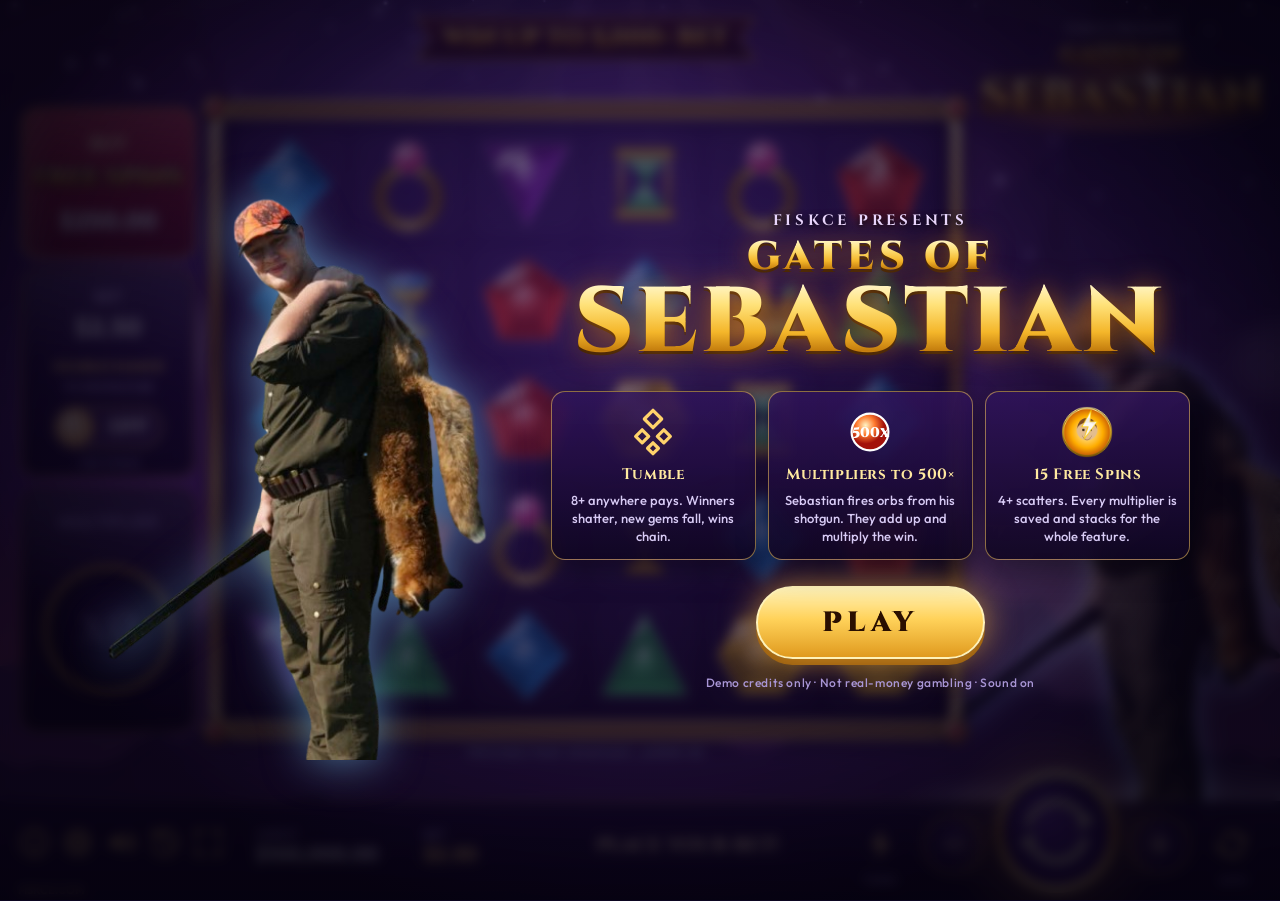
==== index.html @ 4fd3918f "Rebuild Gates of Sebastian (v7) from the v6 game on fiskce.com A ground-up rebuild of the canvas slo" ====
<!DOCTYPE html>
<html lang="en">
<head>
<meta charset="UTF-8" />
<meta name="viewport" content="width=device-width, initial-scale=1, maximum-scale=1, user-scalable=no, viewport-fit=cover" />
<meta name="theme-color" content="#0b0520" />
<meta name="description" content="Gates of Sebastian — a Gates of Olympus–style tumbling slot drawn on one HTML5 canvas, with a simulation-tuned engine and provably fair spins." />
<title>Gates of Sebastian</title>
<link rel="apple-touch-icon" sizes="180x180" href="https://source.bg.or.at/www/branding/beriffagroup/apple-touch-icon.png">
<link rel="icon" type="image/png" sizes="32x32" href="https://source.bg.or.at/www/branding/beriffagroup/favicon-32x32.png">
<link rel="icon" type="image/png" sizes="16x16" href="https://source.bg.or.at/www/branding/beriffagroup/favicon-16x16.png">
<link rel="preload" href="assets/fonts/cinzel-latin-900-normal.woff2" as="font" type="font/woff2" crossorigin>
<link rel="preload" href="assets/fonts/outfit-latin-800-normal.woff2" as="font" type="font/woff2" crossorigin>
<link rel="stylesheet" href="css/style.css" />
</head>
<body>
  <canvas id="game" tabindex="0" aria-label="Gates of Sebastian slot game. Space to spin, arrow keys change the bet, T toggles turbo, I opens the rules."></canvas>
  <div id="live" class="sr-only" aria-live="polite"></div>

  <!-- loading -->
  <div id="loader">
    <div class="brand">
      <span class="presents">Fiskce presents</span>
      <span class="title-sm">GATES OF</span>
      <span class="title">SEBASTIAN</span>
    </div>
    <div class="meter"><span id="loadBar"></span></div>
    <div id="loadPct">0%</div>
  </div>

  <!-- splash -->
  <div id="splash">
    <div class="splash-inner">
      <img class="splash-seb" src="assets/sebastian.png" alt="" />
      <div class="splash-copy">
        <span class="presents">Fiskce presents</span>
        <h1><span class="title-sm">GATES OF</span><span class="title">SEBASTIAN</span></h1>
        <div class="features">
          <div class="feature">
            <svg viewBox="0 0 48 48" aria-hidden="true"><g fill="none" stroke="#ffd36b" stroke-width="3" stroke-linejoin="round"><path d="M24 4l8 8-8 8-8-8z"/><path d="M14 22l6 6-6 6-6-6z"/><path d="M34 22l6 6-6 6-6-6z"/><path d="M24 34l5 5-5 5-5-5z"/></g></svg>
            <b>Tumble</b><span>8+ anywhere pays. Winners shatter, new gems fall, wins chain.</span>
          </div>
          <div class="feature">
            <svg viewBox="0 0 48 48" aria-hidden="true"><defs><radialGradient id="og" cx="38%" cy="32%"><stop offset="0" stop-color="#fff4c4"/><stop offset=".5" stop-color="#ff7a2e"/><stop offset="1" stop-color="#a3110a"/></radialGradient></defs><circle cx="24" cy="24" r="17" fill="url(#og)" stroke="#fff" stroke-width="2"/><text x="24" y="29" text-anchor="middle" font-size="13" font-weight="900" fill="#fff" font-family="Cinzel,serif">500x</text></svg>
            <b>Multipliers to 500×</b><span>Sebastian fires orbs from his shotgun. They add up and multiply the win.</span>
          </div>
          <div class="feature">
            <img src="assets/symbols/scatter.png" alt="" />
            <b>15 Free Spins</b><span>4+ scatters. Every multiplier is saved and stacks for the whole feature.</span>
          </div>
        </div>
        <button id="playBtn" class="play-btn">PLAY</button>
        <p class="fine">Demo credits only · Not real-money gambling · Sound on</p>
      </div>
    </div>
  </div>

  <!-- Info -->
  <div id="m-info" class="modal" hidden role="dialog" aria-modal="true" aria-labelledby="t-info">
    <div class="card" tabindex="-1">
      <h2 id="t-info">How to play</h2>
      <p><b>Pay anywhere.</b> No paylines: land <b>8 or more</b> of the same symbol anywhere on the 6×5 grid to win.</p>
      <p><b>Tumble.</b> Winning symbols shatter, the rest fall and new ones drop in. Tumbling repeats while new wins form, so one spin can chain many wins.</p>
      <p><b>Multiplier orbs.</b> On any winning tumble, Sebastian can fire an orb worth one of these:</p>
      <div id="orbList" class="orb-list"></div>
      <p>Orbs fly into the <b>multiplier</b> collector. When the tumbling stops, its total multiplies the spin's win.</p>
      <p class="with-icon"><canvas id="scatterIcon" width="64" height="64" aria-hidden="true"></canvas>
        <span><b>Free spins.</b> <b>4+ scatters</b> award <b>15 free spins</b>. In the feature, every orb is <b>saved</b> into a total multiplier that applies to every winning spin until the feature ends. <b>3+ scatters</b> in the feature add <b>+5 spins</b>.</span></p>
      <p><b>Double chance (ante).</b> +25% stake for about <b>1.7×</b> the chance to trigger free spins naturally. <b>Buy free spins</b> for <b>100×</b> the bet (ante must be off).</p>
      <p><b>Tips.</b> Tap the board or press Space during a spin to hurry it. Space spins, ↑/↓ change the bet, T toggles turbo, M mutes.</p>

      <h3>Game facts</h3>
      <div class="facts">
        <div><span>Return to player</span><b>≈ 96.5%</b></div>
        <div><span>Volatility</span><b>Very high</b></div>
        <div><span>Max win</span><b>5,000× bet</b></div>
        <div><span>Hit frequency</span><b>≈ 26%</b></div>
        <div><span>Free spins</span><b>≈ 1 in 273</b></div>
        <div><span>With ante</span><b>≈ 1 in 157</b></div>
      </div>
      <p class="note">Measured over 16 million simulated spins of this exact engine (<code>tools/sim.js</code>). Base, ante and bonus-buy all return about 96.5%. Most of the time a spin pays nothing; the value sits in rare, large features.</p>

      <h3>Paytable <span class="faint">(× bet)</span></h3>
      <div id="paytable" class="paytable"></div>
      <button class="primary" data-close>Close</button>
    </div>
  </div>

  <!-- Settings -->
  <div id="m-settings" class="modal" hidden role="dialog" aria-modal="true" aria-labelledby="t-settings">
    <div class="card narrow" tabindex="-1">
      <h2 id="t-settings">Settings</h2>
      <label class="row"><span>Volume</span><input type="range" id="volSlider" min="0" max="100" /></label>
      <label class="row"><span>Music</span><input type="checkbox" id="musicToggle" class="switch" /></label>
      <label class="row"><span>Sound effects</span><input type="checkbox" id="sfxToggle" class="switch" /></label>
      <label class="row"><span>Turbo spin</span><input type="checkbox" id="turboToggle" class="switch" /></label>
      <label class="row"><span>Reduce motion <small>(no shake or zoom)</small></span><input type="checkbox" id="motionToggle" class="switch" /></label>
      <button id="resetCredit" class="ghost">Reset demo balance</button>
      <button class="primary" data-close>Close</button>
    </div>
  </div>

  <!-- Provably fair + history -->
  <div id="m-fair" class="modal" hidden role="dialog" aria-modal="true" aria-labelledby="t-fair">
    <div class="card" tabindex="-1">
      <h2 id="t-fair">Provably fair</h2>
      <p>Every spin is drawn from <b>HMAC-SHA256(server seed, "client seed:nonce:cursor")</b>. The SHA-256 hash of the server seed is shown <b>before</b> you play, so outcomes can't be changed afterwards. Rotate the seed to reveal it; every spin played on it can then be re-derived right here.</p>
      <div class="fair-box" id="fairBox"></div>
      <div class="row inline">
        <input type="text" id="clientSeedInput" placeholder="your own client seed (optional)" maxlength="64" aria-label="Client seed" />
        <button id="setClientSeed" class="small">Set</button>
      </div>
      <button id="rotateSeed" class="ghost">Rotate seed (reveal current)</button>
      <div id="revealedSeed" class="note"></div>
      <h3>Recent spins</h3>
      <div class="table-wrap">
        <table class="history">
          <thead><tr><th>Nonce</th><th>Type</th><th>Bet</th><th>Win</th><th>Check</th></tr></thead>
          <tbody id="historyList"></tbody>
        </table>
      </div>
      <button class="primary" data-close>Close</button>
    </div>
  </div>

  <!-- Buy confirmation -->
  <div id="m-buy" class="modal" hidden role="dialog" aria-modal="true" aria-labelledby="t-buy">
    <div class="card narrow center" tabindex="-1">
      <h2 id="t-buy">Buy free spins</h2>
      <p>Buy <b>15 free spins</b> for</p>
      <div class="big-price" id="buyPrice"></div>
      <div class="btn-row">
        <button class="ghost" data-close>Cancel</button>
        <button id="buyConfirm" class="primary">Buy</button>
      </div>
    </div>
  </div>

  <!-- Out of credit -->
  <div id="m-credit" class="modal" hidden role="dialog" aria-modal="true" aria-labelledby="t-credit">
    <div class="card narrow center" tabindex="-1">
      <h2 id="t-credit">Not enough credit</h2>
      <p>Balance: <b id="creditNow"></b>. Lower the bet, or top up the demo balance.</p>
      <div class="btn-row">
        <button class="ghost" data-close>Close</button>
        <button id="creditReset" class="primary">Reset balance</button>
      </div>
    </div>
  </div>

  <!-- Mobile menu -->
  <div id="m-menu" class="modal" hidden role="dialog" aria-modal="true" aria-labelledby="t-menu">
    <div class="card narrow" tabindex="-1">
      <h2 id="t-menu">Menu</h2>
      <button class="menu-item" data-open="info">How to play &amp; paytable</button>
      <button class="menu-item" data-open="settings">Settings</button>
      <button class="menu-item" data-open="fair">Provably fair &amp; history</button>
      <button class="menu-item" id="menuFull">Fullscreen</button>
      <button class="primary" data-close>Close</button>
    </div>
  </div>

  <script src="js/engine.js"></script>
  <script src="js/fair.js"></script>
  <script src="js/symbols.js"></script>
  <script src="js/audio.js"></script>
  <script src="js/core.js"></script>
  <script src="js/fx.js"></script>
  <script src="js/scene.js"></script>
  <script src="js/board.js"></script>
  <script src="js/hud.js"></script>
  <script src="js/overlays.js"></script>
  <script src="js/ui.js"></script>
  <script src="js/game.js"></script>
</body>
</html>
---- css/style.css ----
/* Gates of Sebastian — page chrome: fonts, loader, splash and DOM panels.
 * The game itself is drawn on the canvas (js/). */

@font-face { font-family: "Cinzel"; font-weight: 700; font-display: swap; src: url(../assets/fonts/cinzel-latin-700-normal.woff2) format("woff2"); }
@font-face { font-family: "Cinzel"; font-weight: 900; font-display: swap; src: url(../assets/fonts/cinzel-latin-900-normal.woff2) format("woff2"); }
@font-face { font-family: "Outfit"; font-weight: 500; font-display: swap; src: url(../assets/fonts/outfit-latin-500-normal.woff2) format("woff2"); }
@font-face { font-family: "Outfit"; font-weight: 700; font-display: swap; src: url(../assets/fonts/outfit-latin-700-normal.woff2) format("woff2"); }
@font-face { font-family: "Outfit"; font-weight: 800; font-display: swap; src: url(../assets/fonts/outfit-latin-800-normal.woff2) format("woff2"); }

:root {
  --ink: #0b0520;
  --panel: #1a0b36;
  --panel-2: #0f0622;
  --gold: #f2c45a;
  --gold-hi: #ffe9a0;
  --gold-lo: #9a6614;
  --text: #efe6ff;
  --muted: #a996d6;
  --good: #3ddc84;
  --bad: #ff5a6a;
  --display: "Cinzel", Georgia, "Times New Roman", serif;
  --ui: "Outfit", "Segoe UI", Roboto, Arial, sans-serif;
}

* { margin: 0; padding: 0; box-sizing: border-box; }
html, body { height: 100%; background: var(--ink); overflow: hidden; }
body { font-family: var(--ui); color: var(--text); -webkit-tap-highlight-color: transparent; }
#game { display: block; width: 100vw; height: 100vh; height: 100dvh; touch-action: manipulation; outline: none; }
.sr-only { position: absolute; width: 1px; height: 1px; overflow: hidden; clip: rect(0 0 0 0); white-space: nowrap; }

/* ---------- brand lockup ---------- */
.presents { display: block; font-family: var(--display); font-weight: 700; letter-spacing: .25em; text-transform: uppercase;
  color: #e9d7ff; font-size: clamp(11px, 1.6vw, 15px); text-shadow: 0 2px 6px #000; }
.title-sm, .title { display: block; font-family: var(--display); font-weight: 900; line-height: 1;
  background: linear-gradient(#fffbe0, #ffe27a 30%, #f4b62a 60%, #c47d0e 80%, #ffd75e);
  -webkit-background-clip: text; background-clip: text; color: transparent;
  filter: drop-shadow(0 0 14px rgba(255, 150, 40, .55)) drop-shadow(0 3px 0 #3a1d03); }
.title-sm { font-size: clamp(20px, 4vw, 40px); letter-spacing: .12em; }
.title { font-size: clamp(36px, 8.5vw, 92px); letter-spacing: .04em; }

/* ---------- loader ---------- */
#loader { position: fixed; inset: 0; z-index: 30; display: flex; flex-direction: column; align-items: center; justify-content: center; gap: 26px;
  background: radial-gradient(ellipse at 50% 38%, #3a1a6e, var(--ink) 72%); transition: opacity .6s ease; text-align: center; }
#loader.gone { opacity: 0; pointer-events: none; }
.meter { width: min(72vw, 360px); height: 8px; border-radius: 8px; background: #1b0f33; overflow: hidden; box-shadow: inset 0 0 0 1px rgba(242, 196, 90, .35); }
#loadBar { display: block; height: 100%; width: 3%; border-radius: 8px; transition: width .25s ease;
  background: linear-gradient(90deg, #c47d0e, #ffd75e, #fff2b8); box-shadow: 0 0 14px rgba(255, 190, 80, .7); }
#loadPct { color: var(--muted); font-size: 13px; letter-spacing: .2em; }

/* ---------- splash (the live game animates behind it) ---------- */
#splash { position: fixed; inset: 0; z-index: 20; display: flex; align-items: center; justify-content: center; padding: 16px;
  background: radial-gradient(ellipse at 50% 40%, rgba(40, 14, 84, .55), rgba(6, 2, 16, .88) 75%);
  -webkit-backdrop-filter: blur(6px); backdrop-filter: blur(6px);
  opacity: 0; pointer-events: none; transition: opacity .6s ease; }
#splash.show { opacity: 1; pointer-events: auto; }
#splash.leaving { opacity: 0; pointer-events: none; transform: scale(1.04); transition: opacity .6s ease, transform .6s ease; }
.splash-inner { display: flex; align-items: center; gap: clamp(8px, 3vw, 40px); max-width: 1100px; width: 100%; }
.splash-seb { height: min(72vh, 620px); width: auto; flex: none; filter: drop-shadow(0 0 22px rgba(127, 212, 255, .55)); animation: float 4s ease-in-out infinite; }
.splash-copy { flex: 1; text-align: center; }
.splash-copy h1 { margin: 6px 0 22px; }
.features { display: grid; grid-template-columns: repeat(3, 1fr); gap: 12px; margin-bottom: 26px; }
.feature { background: linear-gradient(180deg, rgba(48, 20, 90, .85), rgba(16, 6, 34, .9)); border: 1px solid rgba(242, 196, 90, .55);
  border-radius: 14px; padding: 14px 12px; display: flex; flex-direction: column; align-items: center; gap: 6px;
  box-shadow: 0 10px 30px rgba(0, 0, 0, .35); animation: rise .7s both; }
.feature:nth-child(2) { animation-delay: .1s; } .feature:nth-child(3) { animation-delay: .2s; }
.feature svg, .feature img { width: 52px; height: 52px; }
.feature b { font-family: var(--display); color: var(--gold-hi); font-size: 15px; letter-spacing: .04em; }
.feature span { font-size: 13px; line-height: 1.4; color: #d8cbf5; }
.play-btn { cursor: pointer; font-family: var(--display); font-weight: 900; font-size: clamp(20px, 2.6vw, 28px); letter-spacing: .2em;
  color: #2a0f00; padding: 16px 64px; border-radius: 999px; border: 2px solid #fff2b8;
  background: linear-gradient(#fff2b8, #ffd25a 45%, #e09a1e); box-shadow: 0 0 34px rgba(255, 180, 60, .65), 0 6px 0 #8a5208;
  animation: breathe 1.6s ease-in-out infinite; transition: transform .12s, filter .2s; }
.play-btn:hover { filter: brightness(1.08); }
.play-btn:active { transform: translateY(4px); box-shadow: 0 0 24px rgba(255, 180, 60, .5), 0 2px 0 #8a5208; }
.play-btn:focus-visible { outline: 3px solid #fff; outline-offset: 4px; }
.fine { margin-top: 16px; font-size: 12px; color: var(--muted); letter-spacing: .05em; }
@keyframes float { 0%, 100% { transform: translateY(0); } 50% { transform: translateY(-10px); } }
@keyframes breathe { 0%, 100% { transform: scale(1); } 50% { transform: scale(1.05); } }
@keyframes rise { from { opacity: 0; transform: translateY(14px); } to { opacity: 1; transform: none; } }

@media (max-aspect-ratio: 1/1), (max-width: 760px) {
  .splash-inner { flex-direction: column; gap: 0; }
  .splash-seb { height: min(26vh, 220px); }
  .features { grid-template-columns: 1fr; gap: 8px; margin-bottom: 18px; }
  .feature { flex-direction: row; text-align: left; padding: 10px 12px; }
  .feature svg, .feature img { width: 40px; height: 40px; flex: none; }
  .feature b { min-width: 7.5em; font-size: 13px; }
  .feature span { font-size: 12px; }
  .splash-copy h1 { margin: 4px 0 14px; }
}

/* ---------- panels ---------- */
.modal { position: fixed; inset: 0; z-index: 40; display: flex; align-items: center; justify-content: center; padding: 12px;
  background: rgba(4, 1, 12, .7); -webkit-backdrop-filter: blur(4px); backdrop-filter: blur(4px); animation: fade .2s ease; }
.modal[hidden] { display: none; }
.card { width: min(680px, 100%); max-height: min(88vh, 900px); overflow: auto; padding: 22px 22px 18px; border-radius: 18px;
  background: linear-gradient(180deg, var(--panel), var(--panel-2)); border: 1px solid rgba(242, 196, 90, .7);
  box-shadow: 0 0 0 1px rgba(0, 0, 0, .5), 0 0 50px rgba(160, 90, 255, .25), 0 30px 60px rgba(0, 0, 0, .5); animation: pop .25s cubic-bezier(.2, .9, .3, 1.2); }
.card.narrow { width: min(440px, 100%); }
.card:focus { outline: none; }
.card.center { text-align: center; }
.card h2 { font-family: var(--display); font-weight: 900; color: var(--gold); text-align: center; font-size: 24px; letter-spacing: .06em; margin-bottom: 14px; }
.card h3 { font-family: var(--display); color: var(--gold-hi); font-size: 15px; letter-spacing: .06em; margin: 18px 0 8px; }
.card p { font-size: 14px; line-height: 1.55; color: #ddd2f7; margin: 8px 0; }
.card b { color: #fff; }
.card code { font-family: ui-monospace, Menlo, Consolas, monospace; font-size: 12px; background: #0b0418; border: 1px solid #3c2a68; border-radius: 4px; padding: 1px 5px; color: var(--gold-hi); }
.card code.seed { display: inline-block; margin-top: 4px; word-break: break-all; }
.faint { color: var(--muted); font-size: 12px; font-weight: 500; }
.note { font-size: 12.5px !important; color: var(--muted) !important; }
.with-icon { display: flex; gap: 12px; align-items: flex-start; }
.with-icon canvas { width: 46px; height: 46px; flex: none; }
.facts { display: grid; grid-template-columns: repeat(auto-fill, minmax(180px, 1fr)); gap: 6px 18px; font-size: 13.5px; }
.facts div { display: flex; justify-content: space-between; border-bottom: 1px dashed rgba(169, 150, 214, .25); padding: 4px 0; }
.facts span { color: var(--muted); } .facts b { color: var(--gold-hi); }
.orb-list { display: flex; flex-wrap: wrap; gap: 6px; margin: 6px 0 4px; }
.orb { font-family: var(--display); font-weight: 900; font-size: 12px; color: #fff; min-width: 40px; text-align: center; padding: 6px 6px; border-radius: 999px;
  border: 1px solid rgba(255, 255, 255, .7); text-shadow: 0 1px 2px #000; }
.orb.t0 { background: radial-gradient(circle at 35% 30%, #eaffd0, #5ee36a 45%, #178a2c); }
.orb.t1 { background: radial-gradient(circle at 35% 30%, #dff4ff, #4fb6ff 45%, #1046b8); }
.orb.t2 { background: radial-gradient(circle at 35% 30%, #f6e2ff, #c46bff 45%, #5a14a8); }
.orb.t3 { background: radial-gradient(circle at 35% 30%, #fff4c4, #ff7a2e 45%, #a3110a); }
.paytable { display: grid; grid-template-columns: repeat(3, 1fr); gap: 10px; }
.pt-cell { display: flex; align-items: center; gap: 8px; background: rgba(255, 255, 255, .04); border: 1px solid #3c2a68; border-radius: 12px; padding: 8px; }
.pt-cell canvas { width: 52px; height: 52px; flex: none; }
.pays { display: grid; grid-template-columns: auto auto; gap: 1px 8px; font-size: 12px; }
.pays span { color: var(--muted); } .pays b { color: var(--gold-hi); text-align: right; }
@media (max-width: 560px) { .paytable { grid-template-columns: repeat(2, 1fr); } .card { padding: 18px 14px 14px; } }

.row { display: flex; align-items: center; justify-content: space-between; gap: 14px; margin: 12px 0; font-size: 15px; }
.row small { color: var(--muted); font-size: 12px; }
.row.inline { justify-content: stretch; }
.row.inline input[type=text] { flex: 1; }
input[type=range] { accent-color: var(--gold); width: 55%; }
input[type=text] { font: inherit; font-size: 14px; color: #fff; background: #0b0418; border: 1px solid #4a3a78; border-radius: 8px; padding: 8px 10px; min-width: 0; }
input[type=text]:focus { outline: 2px solid var(--gold); outline-offset: 1px; }
.switch { appearance: none; -webkit-appearance: none; width: 46px; height: 26px; border-radius: 26px; background: #2e1d50; border: 1px solid var(--gold-lo);
  position: relative; cursor: pointer; transition: background .2s; flex: none; }
.switch::after { content: ""; position: absolute; top: 2px; left: 2px; width: 20px; height: 20px; border-radius: 50%;
  background: linear-gradient(#fff7d6, #d19a2a); transition: transform .2s; }
.switch:checked { background: #1f8a4c; }
.switch:checked::after { transform: translateX(20px); }
.switch:focus-visible { outline: 2px solid #fff; outline-offset: 2px; }

button { font: inherit; cursor: pointer; }
button.primary, button.ghost, button.small, .menu-item { border-radius: 10px; padding: 11px 16px; font-weight: 800; letter-spacing: .04em; transition: filter .15s, transform .1s; }
button.primary { display: block; width: 100%; margin-top: 16px; color: #2a0f00; border: 1px solid #fff2b8; background: linear-gradient(#fff2b8, #ffd25a 45%, #e09a1e); }
button.ghost { display: block; width: 100%; margin-top: 10px; color: var(--gold-hi); background: transparent; border: 1px solid var(--gold-lo); }
button.small { color: #2a0f00; border: none; background: var(--gold); padding: 8px 14px; }
button:hover { filter: brightness(1.1); } button:active { transform: translateY(1px); }
button:focus-visible { outline: 2px solid #fff; outline-offset: 2px; }
.btn-row { display: flex; gap: 10px; margin-top: 8px; } .btn-row > * { flex: 1; margin-top: 8px !important; }
.big-price { font-family: var(--display); font-weight: 900; font-size: 40px; color: var(--gold-hi); margin: 6px 0 4px; text-shadow: 0 0 18px rgba(255, 170, 60, .6); }
.menu-item { display: block; width: 100%; margin: 8px 0; text-align: left; color: var(--text); background: rgba(255, 255, 255, .05); border: 1px solid #4a3a78; }

.fair-box { font-family: ui-monospace, Menlo, Consolas, monospace; font-size: 12px; line-height: 1.7; color: #bfe6ff; word-break: break-all;
  background: #0b0418; border: 1px solid #3c2a68; border-radius: 10px; padding: 10px 12px; margin: 10px 0; }
.fair-box b { color: var(--gold-hi); font-family: var(--ui); }
.table-wrap { max-height: 260px; overflow: auto; border: 1px solid #3c2a68; border-radius: 10px; }
table.history { width: 100%; border-collapse: collapse; font-size: 13px; }
.history th { position: sticky; top: 0; background: #1d0e3c; color: var(--muted); font-weight: 700; text-align: left; padding: 7px 10px; }
.history td { padding: 6px 10px; border-top: 1px solid rgba(60, 42, 104, .6); }
.history td.win { color: var(--gold-hi); font-weight: 700; }
.verify { font-size: 12px; padding: 4px 10px; border-radius: 6px; border: 1px solid var(--gold-lo); background: transparent; color: var(--gold-hi); }
.verify.ok { border-color: var(--good); color: var(--good); } .verify.bad { border-color: var(--bad); color: var(--bad); }

/* short landscape screens (phones on their side) */
@media (max-height: 560px) and (min-aspect-ratio: 1/1) {
  #splash { align-items: flex-start; overflow: auto; padding: 10px 16px; }
  .splash-inner { margin: auto; }
  .splash-seb { height: 82vh; }
  .title-sm { font-size: clamp(16px, 5.5vh, 26px); }
  .title { font-size: clamp(28px, 12vh, 56px); }
  .splash-copy h1 { margin: 2px 0 10px; }
  .features { gap: 8px; margin-bottom: 12px; }
  .feature { padding: 8px; gap: 3px; }
  .feature svg, .feature img { width: 30px; height: 30px; }
  .feature b { font-size: 12px; }
  .feature span { display: none; }
  .play-btn { padding: 10px 44px; font-size: 18px; }
  .fine { margin-top: 8px; }
}

@keyframes fade { from { opacity: 0; } to { opacity: 1; } }
@keyframes pop { from { opacity: 0; transform: scale(.94); } to { opacity: 1; transform: none; } }
@media (prefers-reduced-motion: reduce) {
  .splash-seb, .play-btn, .feature { animation: none; }
  .card, .modal { animation: none; }
}
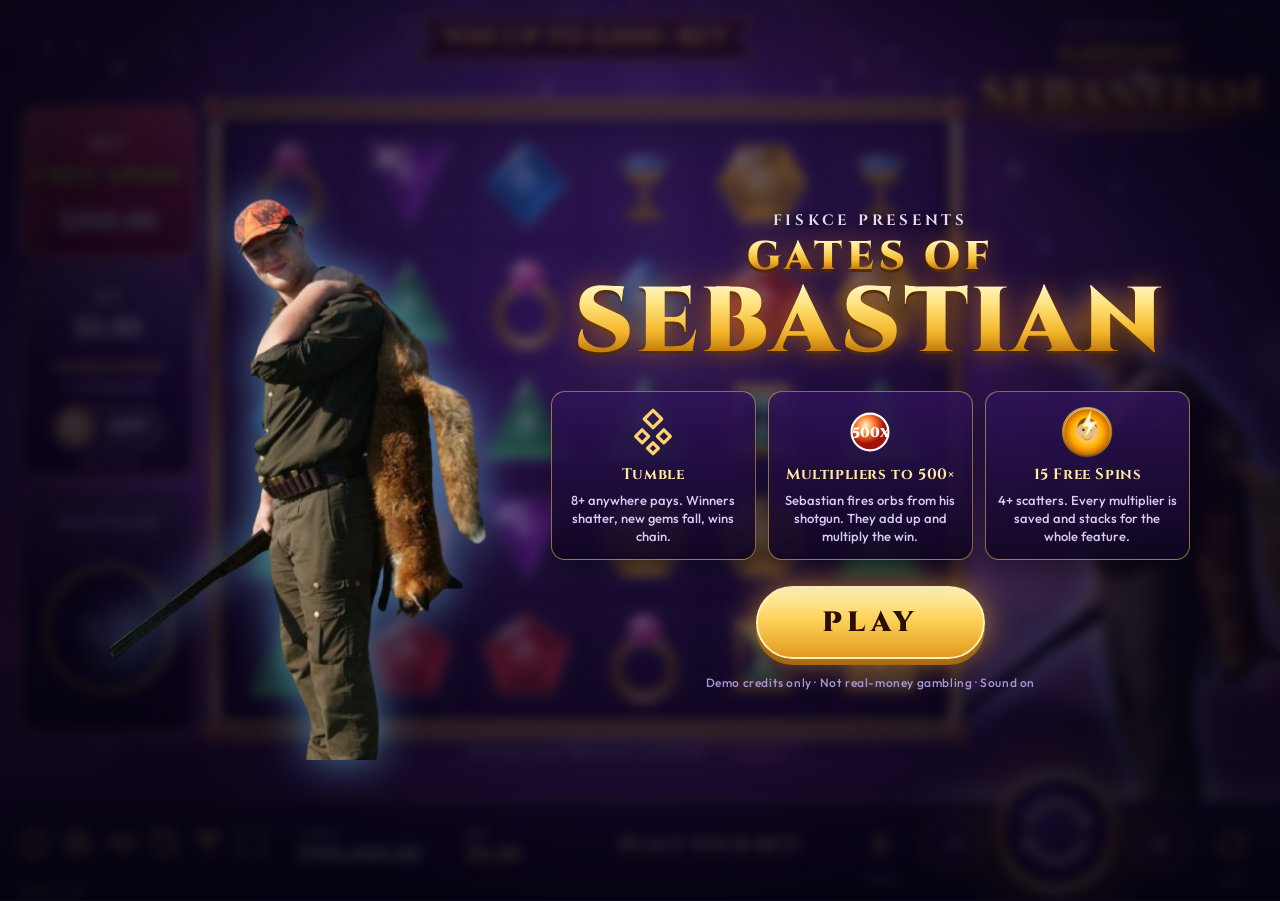
==== commit d14a0420: "Gates of Sebastian v8: a living board, an animated Sebastian, bigger free spins Presentation-only up" ====
--- a/index.html
+++ b/index.html
@@ -6,7 +6,9 @@
 <meta name="theme-color" content="#0b0520" />
 <meta name="description" content="Gates of Sebastian — a Gates of Olympus–style tumbling slot drawn on one HTML5 canvas, with a simulation-tuned engine and provably fair spins." />
 <title>Gates of Sebastian</title>
-<link rel="apple-touch-icon" sizes="180x180" href="https://source.bg.or.at/www/branding/beriffagroup/apple-touch-icon.png">
+<link rel="apple-touch-icon" sizes="180x180" href="assets/icons/apple-touch-180.png">
+<meta name="apple-mobile-web-app-capable" content="yes">
+<meta name="apple-mobile-web-app-status-bar-style" content="black-translucent">
 <link rel="icon" type="image/png" sizes="32x32" href="https://source.bg.or.at/www/branding/beriffagroup/favicon-32x32.png">
 <link rel="icon" type="image/png" sizes="16x16" href="https://source.bg.or.at/www/branding/beriffagroup/favicon-16x16.png">
 <link rel="preload" href="assets/fonts/cinzel-latin-900-normal.woff2" as="font" type="font/woff2" crossorigin>
@@ -94,7 +96,14 @@
       <label class="row"><span>Music</span><input type="checkbox" id="musicToggle" class="switch" /></label>
       <label class="row"><span>Sound effects</span><input type="checkbox" id="sfxToggle" class="switch" /></label>
       <label class="row"><span>Turbo spin</span><input type="checkbox" id="turboToggle" class="switch" /></label>
-      <label class="row"><span>Reduce motion <small>(no shake or zoom)</small></span><input type="checkbox" id="motionToggle" class="switch" /></label>
+      <label class="row"><span>Dynamic music <small>(drums that follow the action)</small></span><input type="checkbox" id="dynMusicToggle" class="switch" /></label>
+      <label class="row"><span>Graphics quality</span>
+        <select id="qualitySelect">
+          <option value="auto">Auto</option><option value="high">High</option><option value="medium">Medium</option><option value="low">Low</option>
+        </select></label>
+      <label class="row"><span>Motion tilt <small>(mouse / phone tilt parallax)</small></span><input type="checkbox" id="tiltToggle" class="switch" /></label>
+      <label class="row" id="hapticsRow"><span>Vibration</span><input type="checkbox" id="hapticsToggle" class="switch" /></label>
+      <label class="row"><span>Reduce motion <small>(no shake, zoom or tilt)</small></span><input type="checkbox" id="motionToggle" class="switch" /></label>
       <button id="resetCredit" class="ghost">Reset demo balance</button>
       <button class="primary" data-close>Close</button>
     </div>
@@ -148,6 +157,18 @@
     </div>
   </div>
 
+  <!-- Stats & achievements -->
+  <div id="m-stats" class="modal" hidden role="dialog" aria-modal="true" aria-labelledby="t-stats">
+    <div class="card" tabindex="-1">
+      <h2 id="t-stats">Stats &amp; achievements</h2>
+      <div class="table-wrap stats-wrap"><table class="history stats" id="statsTable"></table></div>
+      <h3>Achievements <span class="faint" id="achCount"></span></h3>
+      <div id="achList" class="ach-list"></div>
+      <button id="resetStats" class="ghost">Reset stats &amp; achievements</button>
+      <button class="primary" data-close>Close</button>
+    </div>
+  </div>
+
   <!-- Mobile menu -->
   <div id="m-menu" class="modal" hidden role="dialog" aria-modal="true" aria-labelledby="t-menu">
     <div class="card narrow" tabindex="-1">
@@ -155,6 +176,7 @@
       <button class="menu-item" data-open="info">How to play &amp; paytable</button>
       <button class="menu-item" data-open="settings">Settings</button>
       <button class="menu-item" data-open="fair">Provably fair &amp; history</button>
+      <button class="menu-item" data-open="stats">Stats &amp; achievements</button>
       <button class="menu-item" id="menuFull">Fullscreen</button>
       <button class="primary" data-close>Close</button>
     </div>
@@ -164,12 +186,15 @@
   <script src="js/fair.js"></script>
   <script src="js/symbols.js"></script>
   <script src="js/audio.js"></script>
+  <script src="js/music.js"></script>
   <script src="js/core.js"></script>
   <script src="js/fx.js"></script>
   <script src="js/scene.js"></script>
   <script src="js/board.js"></script>
+  <script src="js/sebastian.js"></script>
   <script src="js/hud.js"></script>
   <script src="js/overlays.js"></script>
+  <script src="js/stats.js"></script>
   <script src="js/ui.js"></script>
   <script src="js/game.js"></script>
 </body>
--- a/css/style.css
+++ b/css/style.css
@@ -180,6 +180,20 @@
   .fine { margin-top: 8px; }
 }
 
+select { font: inherit; font-size: 14px; color: #fff; background: #0b0418; border: 1px solid #4a3a78; border-radius: 8px; padding: 6px 8px; }
+select:focus { outline: 2px solid var(--gold); outline-offset: 1px; }
+.stats-wrap { max-height: none; }
+table.stats td:not(:first-child), table.stats th:not(:first-child) { text-align: right; font-variant-numeric: tabular-nums; }
+table.stats td:first-child { color: var(--muted); }
+.ach-list { display: grid; grid-template-columns: repeat(auto-fill, minmax(190px, 1fr)); gap: 8px; }
+.ach { display: flex; gap: 10px; align-items: flex-start; padding: 8px 10px; border-radius: 10px; border: 1px solid #3c2a68; background: rgba(255, 255, 255, .03); opacity: .55; }
+.ach.on { opacity: 1; border-color: var(--gold-lo); background: linear-gradient(180deg, rgba(242, 196, 90, .12), rgba(242, 196, 90, .03)); }
+.ach .medal { font-size: 20px; line-height: 1; color: var(--gold); }
+.ach b { display: block; font-size: 13.5px; } .ach small { display: block; font-size: 12px; color: var(--muted); line-height: 1.35; margin-top: 2px; }
+
+/* lowest quality level: no backdrop blur (it is expensive without a GPU) */
+.lite #splash, .lite .modal { -webkit-backdrop-filter: none; backdrop-filter: none; }
+
 @keyframes fade { from { opacity: 0; } to { opacity: 1; } }
 @keyframes pop { from { opacity: 0; transform: scale(.94); } to { opacity: 1; transform: none; } }
 @media (prefers-reduced-motion: reduce) {
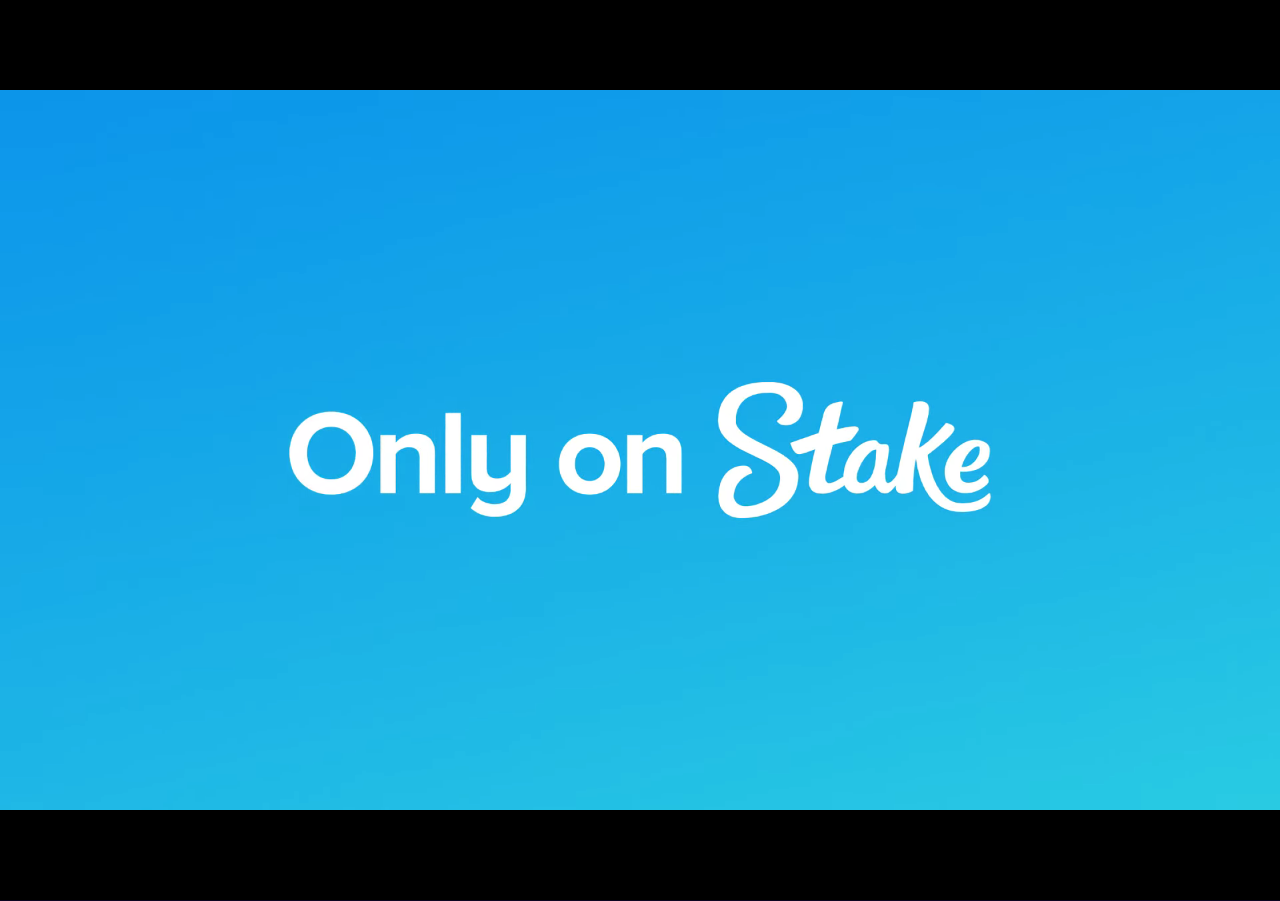
==== commit ec57cdab: "Add "Only on Stake" preroll; centre the board; stop mouse parallax Preroll - assets/video/only-on-st" ====
--- a/index.html
+++ b/index.html
@@ -16,6 +16,15 @@
 <link rel="stylesheet" href="css/style.css" />
 </head>
 <body>
+  <!-- "Only on Stake" preroll: the first thing on screen; the game loads behind it -->
+  <div id="preroll" aria-hidden="true">
+    <video id="prerollVideo" playsinline preload="auto" disablepictureinpicture disableremoteplayback>
+      <source src="assets/video/only-on-stake.webm" type="video/webm; codecs=vp9,opus">
+      <source src="assets/video/only-on-stake.mp4" type="video/mp4">
+    </video>
+  </div>
+  <script src="js/preroll.js"></script>
+
   <canvas id="game" tabindex="0" aria-label="Gates of Sebastian slot game. Space to spin, arrow keys change the bet, T toggles turbo, I opens the rules."></canvas>
   <div id="live" class="sr-only" aria-live="polite"></div>
 
@@ -101,7 +110,7 @@
         <select id="qualitySelect">
           <option value="auto">Auto</option><option value="high">High</option><option value="medium">Medium</option><option value="low">Low</option>
         </select></label>
-      <label class="row"><span>Motion tilt <small>(mouse / phone tilt parallax)</small></span><input type="checkbox" id="tiltToggle" class="switch" /></label>
+      <label class="row"><span>Phone tilt effect <small>(the board shifts as you tilt your phone)</small></span><input type="checkbox" id="tiltToggle" class="switch" /></label>
       <label class="row" id="hapticsRow"><span>Vibration</span><input type="checkbox" id="hapticsToggle" class="switch" /></label>
       <label class="row"><span>Reduce motion <small>(no shake, zoom or tilt)</small></span><input type="checkbox" id="motionToggle" class="switch" /></label>
       <button id="resetCredit" class="ghost">Reset demo balance</button>
--- a/css/style.css
+++ b/css/style.css
@@ -37,6 +37,11 @@
   filter: drop-shadow(0 0 14px rgba(255, 150, 40, .55)) drop-shadow(0 3px 0 #3a1d03); }
 .title-sm { font-size: clamp(20px, 4vw, 40px); letter-spacing: .12em; }
 .title { font-size: clamp(36px, 8.5vw, 92px); letter-spacing: .04em; }
+
+/* ---------- "Only on Stake" preroll (above everything while it plays) ---------- */
+#preroll { position: fixed; inset: 0; z-index: 60; background: #000; transition: opacity .4s ease; }
+#preroll video { width: 100%; height: 100%; object-fit: contain; display: block; }
+#preroll.done { opacity: 0; pointer-events: none; }
 
 /* ---------- loader ---------- */
 #loader { position: fixed; inset: 0; z-index: 30; display: flex; flex-direction: column; align-items: center; justify-content: center; gap: 26px;
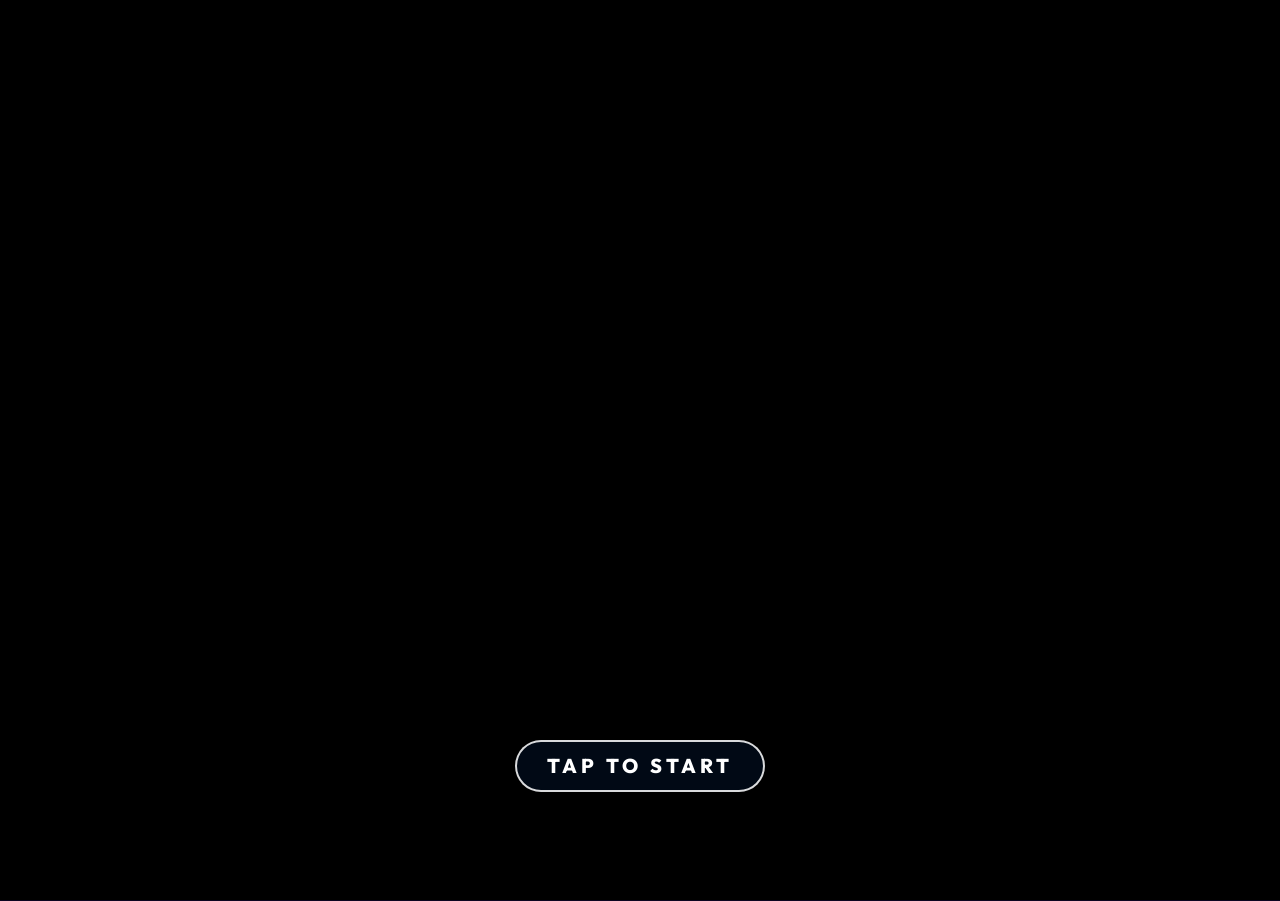
==== commit 42674335: "Preroll fills the screen and plays with sound; no zoom into a feature; new music - The "Only on Stak" ====
--- a/index.html
+++ b/index.html
@@ -17,11 +17,13 @@
 </head>
 <body>
   <!-- "Only on Stake" preroll: the first thing on screen; the game loads behind it -->
-  <div id="preroll" aria-hidden="true">
-    <video id="prerollVideo" playsinline preload="auto" disablepictureinpicture disableremoteplayback>
+  <div id="preroll">
+    <canvas id="prerollBack" width="64" height="36" aria-hidden="true"></canvas>
+    <video id="prerollVideo" playsinline preload="auto" disablepictureinpicture disableremoteplayback aria-hidden="true">
       <source src="assets/video/only-on-stake.webm" type="video/webm; codecs=vp9,opus">
       <source src="assets/video/only-on-stake.mp4" type="video/mp4">
     </video>
+    <button id="prerollTap" type="button" hidden>TAP TO START</button>
   </div>
   <script src="js/preroll.js"></script>
 
@@ -105,7 +107,7 @@
       <label class="row"><span>Music</span><input type="checkbox" id="musicToggle" class="switch" /></label>
       <label class="row"><span>Sound effects</span><input type="checkbox" id="sfxToggle" class="switch" /></label>
       <label class="row"><span>Turbo spin</span><input type="checkbox" id="turboToggle" class="switch" /></label>
-      <label class="row"><span>Dynamic music <small>(drums that follow the action)</small></span><input type="checkbox" id="dynMusicToggle" class="switch" /></label>
+      <label class="row"><span>Dynamic music <small>(heartbeat and storm that follow the action)</small></span><input type="checkbox" id="dynMusicToggle" class="switch" /></label>
       <label class="row"><span>Graphics quality</span>
         <select id="qualitySelect">
           <option value="auto">Auto</option><option value="high">High</option><option value="medium">Medium</option><option value="low">Low</option>
--- a/css/style.css
+++ b/css/style.css
@@ -39,9 +39,30 @@
 .title { font-size: clamp(36px, 8.5vw, 92px); letter-spacing: .04em; }
 
 /* ---------- "Only on Stake" preroll (above everything while it plays) ---------- */
-#preroll { position: fixed; inset: 0; z-index: 60; background: #000; transition: opacity .4s ease; }
-#preroll video { width: 100%; height: 100%; object-fit: contain; display: block; }
+/* the clip covers the screen when the text stays in view; otherwise (narrow
+   screens) a blurred live copy of it fills around it. preroll.js sizes it. */
+#preroll { position: fixed; inset: 0; z-index: 60; background: #000; overflow: hidden; transition: opacity .4s ease; }
 #preroll.done { opacity: 0; pointer-events: none; }
+#prerollVideo { position: absolute; left: 50%; top: 50%; width: 100%; height: 100%; transform: translate(-50%, -50%);
+  object-fit: cover; display: block; }
+#prerollBack { position: absolute; left: -8%; top: -8%; width: 116%; height: 116%; display: none; object-fit: cover;
+  filter: blur(24px); }
+#preroll.framed #prerollBack { display: block; }
+/* soften the seam between the clip and the blurred fill */
+#preroll.framed-v #prerollVideo { -webkit-mask-image: linear-gradient(to bottom, transparent, #000 16%, #000 84%, transparent);
+  mask-image: linear-gradient(to bottom, transparent, #000 16%, #000 84%, transparent); }
+#preroll.framed-h #prerollVideo { -webkit-mask-image: linear-gradient(to right, transparent, #000 16%, #000 84%, transparent);
+  mask-image: linear-gradient(to right, transparent, #000 16%, #000 84%, transparent); }
+/* sound needs a tap first: the logo frame waits behind this prompt */
+#preroll.ask { cursor: pointer; }
+#prerollTap { position: absolute; left: 50%; bottom: max(12%, calc(env(safe-area-inset-bottom) + 24px)); transform: translateX(-50%);
+  padding: 14px 30px; border: 2px solid rgba(255, 255, 255, .85); border-radius: 999px; background: rgba(4, 20, 48, .45);
+  color: #fff; font: 800 clamp(14px, 2.4vw, 20px) / 1 var(--ui, sans-serif); letter-spacing: .2em; cursor: pointer;
+  -webkit-backdrop-filter: blur(4px); backdrop-filter: blur(4px); animation: prerollPulse 1.6s ease-in-out infinite; }
+#prerollTap[hidden] { display: none; }
+#prerollTap:focus-visible { outline: 3px solid #ffd75e; outline-offset: 4px; }
+@keyframes prerollPulse { 50% { transform: translateX(-50%) scale(1.06); box-shadow: 0 0 28px rgba(255, 255, 255, .45); } }
+@media (prefers-reduced-motion: reduce) { #prerollTap { animation: none; } }
 
 /* ---------- loader ---------- */
 #loader { position: fixed; inset: 0; z-index: 30; display: flex; flex-direction: column; align-items: center; justify-content: center; gap: 26px;
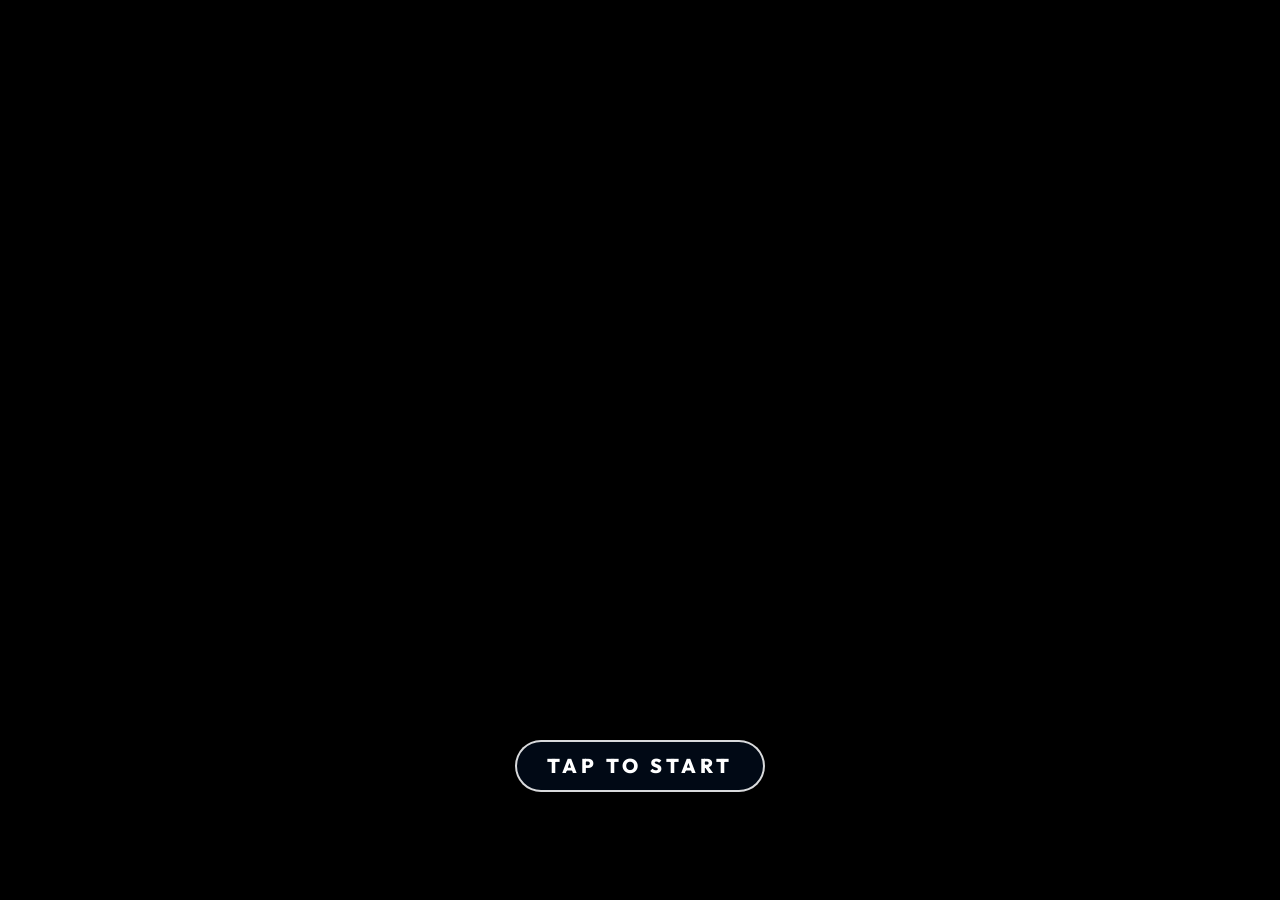
==== commit 5a7c0b78: "v10 engine, chrome and big moments Audio engine v2 (js/audio.js) - Sound sheets with per-sheet AAC s" ====
--- a/index.html
+++ b/index.html
@@ -4,13 +4,13 @@
 <meta charset="UTF-8" />
 <meta name="viewport" content="width=device-width, initial-scale=1, maximum-scale=1, user-scalable=no, viewport-fit=cover" />
 <meta name="theme-color" content="#0b0520" />
-<meta name="description" content="Gates of Sebastian — a Gates of Olympus–style tumbling slot drawn on one HTML5 canvas, with a simulation-tuned engine and provably fair spins." />
-<title>Gates of Sebastian</title>
+<meta name="description" content="Thunder Hunter Sebastian — a tumbling, pay-anywhere slot drawn on one HTML5 canvas, with stacking thunder multipliers and free spins." />
+<title>Thunder Hunter Sebastian</title>
 <link rel="apple-touch-icon" sizes="180x180" href="assets/icons/apple-touch-180.png">
 <meta name="apple-mobile-web-app-capable" content="yes">
 <meta name="apple-mobile-web-app-status-bar-style" content="black-translucent">
-<link rel="icon" type="image/png" sizes="32x32" href="https://source.bg.or.at/www/branding/beriffagroup/favicon-32x32.png">
-<link rel="icon" type="image/png" sizes="16x16" href="https://source.bg.or.at/www/branding/beriffagroup/favicon-16x16.png">
+<link rel="icon" type="image/png" sizes="32x32" href="assets/icons/favicon-32.png">
+<link rel="icon" type="image/png" sizes="16x16" href="assets/icons/favicon-16.png">
 <link rel="preload" href="assets/fonts/cinzel-latin-900-normal.woff2" as="font" type="font/woff2" crossorigin>
 <link rel="preload" href="assets/fonts/outfit-latin-800-normal.woff2" as="font" type="font/woff2" crossorigin>
 <link rel="stylesheet" href="css/style.css" />
@@ -27,14 +27,14 @@
   </div>
   <script src="js/preroll.js"></script>
 
-  <canvas id="game" tabindex="0" aria-label="Gates of Sebastian slot game. Space to spin, arrow keys change the bet, T toggles turbo, I opens the rules."></canvas>
+  <canvas id="game" tabindex="0" data-ta="canvasLabel" aria-label="Thunder Hunter Sebastian slot game. Space to spin, arrow keys change the bet, T toggles turbo, I opens the rules."></canvas>
   <div id="live" class="sr-only" aria-live="polite"></div>
 
   <!-- loading -->
   <div id="loader">
     <div class="brand">
       <span class="presents">Fiskce presents</span>
-      <span class="title-sm">GATES OF</span>
+      <span class="title-sm">THUNDER HUNTER</span>
       <span class="title">SEBASTIAN</span>
     </div>
     <div class="meter"><span id="loadBar"></span></div>
@@ -44,14 +44,14 @@
   <!-- splash -->
   <div id="splash">
     <div class="splash-inner">
-      <img class="splash-seb" src="assets/sebastian.png" alt="" />
+      <img class="splash-seb" src="assets/sebastian/splash.webp" alt="" />
       <div class="splash-copy">
         <span class="presents">Fiskce presents</span>
-        <h1><span class="title-sm">GATES OF</span><span class="title">SEBASTIAN</span></h1>
+        <h1><span class="title-sm">THUNDER HUNTER</span><span class="title">SEBASTIAN</span></h1>
         <div class="features">
           <div class="feature">
             <svg viewBox="0 0 48 48" aria-hidden="true"><g fill="none" stroke="#ffd36b" stroke-width="3" stroke-linejoin="round"><path d="M24 4l8 8-8 8-8-8z"/><path d="M14 22l6 6-6 6-6-6z"/><path d="M34 22l6 6-6 6-6-6z"/><path d="M24 34l5 5-5 5-5-5z"/></g></svg>
-            <b>Tumble</b><span>8+ anywhere pays. Winners shatter, new gems fall, wins chain.</span>
+            <b>Tumble</b><span>8+ of a kind anywhere wins. Winners shatter, new gems fall, wins chain.</span>
           </div>
           <div class="feature">
             <svg viewBox="0 0 48 48" aria-hidden="true"><defs><radialGradient id="og" cx="38%" cy="32%"><stop offset="0" stop-color="#fff4c4"/><stop offset=".5" stop-color="#ff7a2e"/><stop offset="1" stop-color="#a3110a"/></radialGradient></defs><circle cx="24" cy="24" r="17" fill="url(#og)" stroke="#fff" stroke-width="2"/><text x="24" y="29" text-anchor="middle" font-size="13" font-weight="900" fill="#fff" font-family="Cinzel,serif">500x</text></svg>
@@ -62,50 +62,26 @@
             <b>15 Free Spins</b><span>4+ scatters. Every multiplier is saved and stacks for the whole feature.</span>
           </div>
         </div>
-        <button id="playBtn" class="play-btn">PLAY</button>
-        <p class="fine">Demo credits only · Not real-money gambling · Sound on</p>
-      </div>
-    </div>
-  </div>
-
-  <!-- Info -->
+        <button id="playBtn" class="play-btn" data-t="playBtn">PLAY</button>
+        <p class="fine" id="fineText"></p>
+      </div>
+    </div>
+  </div>
+
+  <!-- Info: the rules are built by ui.js (they follow the mode, the wording and the published math) -->
   <div id="m-info" class="modal" hidden role="dialog" aria-modal="true" aria-labelledby="t-info">
-    <div class="card" tabindex="-1">
-      <h2 id="t-info">How to play</h2>
-      <p><b>Pay anywhere.</b> No paylines: land <b>8 or more</b> of the same symbol anywhere on the 6×5 grid to win.</p>
-      <p><b>Tumble.</b> Winning symbols shatter, the rest fall and new ones drop in. Tumbling repeats while new wins form, so one spin can chain many wins.</p>
-      <p><b>Multiplier orbs.</b> On any winning tumble, Sebastian can fire an orb worth one of these:</p>
-      <div id="orbList" class="orb-list"></div>
-      <p>Orbs fly into the <b>multiplier</b> collector. When the tumbling stops, its total multiplies the spin's win.</p>
-      <p class="with-icon"><canvas id="scatterIcon" width="64" height="64" aria-hidden="true"></canvas>
-        <span><b>Free spins.</b> <b>4+ scatters</b> award <b>15 free spins</b>. In the feature, every orb is <b>saved</b> into a total multiplier that applies to every winning spin until the feature ends. <b>3+ scatters</b> in the feature add <b>+5 spins</b>.</span></p>
-      <p><b>Double chance (ante).</b> +25% stake for about <b>1.7×</b> the chance to trigger free spins naturally. <b>Buy free spins</b> for <b>100×</b> the bet (ante must be off).</p>
-      <p><b>Tips.</b> Tap the board or press Space during a spin to hurry it. Space spins, ↑/↓ change the bet, T toggles turbo, M mutes.</p>
-
-      <h3>Game facts</h3>
-      <div class="facts">
-        <div><span>Return to player</span><b>≈ 96.5%</b></div>
-        <div><span>Volatility</span><b>Very high</b></div>
-        <div><span>Max win</span><b>5,000× bet</b></div>
-        <div><span>Hit frequency</span><b>≈ 26%</b></div>
-        <div><span>Free spins</span><b>≈ 1 in 273</b></div>
-        <div><span>With ante</span><b>≈ 1 in 157</b></div>
-      </div>
-      <p class="note">Measured over 16 million simulated spins of this exact engine (<code>tools/sim.js</code>). Base, ante and bonus-buy all return about 96.5%. Most of the time a spin pays nothing; the value sits in rare, large features.</p>
-
-      <h3>Paytable <span class="faint">(× bet)</span></h3>
-      <div id="paytable" class="paytable"></div>
-      <button class="primary" data-close>Close</button>
-    </div>
+    <div class="card" tabindex="-1" id="rulesCard"></div>
   </div>
 
   <!-- Settings -->
   <div id="m-settings" class="modal" hidden role="dialog" aria-modal="true" aria-labelledby="t-settings">
     <div class="card narrow" tabindex="-1">
       <h2 id="t-settings">Settings</h2>
-      <label class="row"><span>Volume</span><input type="range" id="volSlider" min="0" max="100" /></label>
+      <label class="row"><span>Master volume</span><input type="range" id="volSlider" min="0" max="100" /></label>
       <label class="row"><span>Music</span><input type="checkbox" id="musicToggle" class="switch" /></label>
+      <label class="row sub"><span>Music volume</span><input type="range" id="musicVolSlider" min="0" max="100" /></label>
       <label class="row"><span>Sound effects</span><input type="checkbox" id="sfxToggle" class="switch" /></label>
+      <label class="row sub"><span>Effects volume</span><input type="range" id="sfxVolSlider" min="0" max="100" /></label>
       <label class="row"><span>Turbo spin</span><input type="checkbox" id="turboToggle" class="switch" /></label>
       <label class="row"><span>Dynamic music <small>(heartbeat and storm that follow the action)</small></span><input type="checkbox" id="dynMusicToggle" class="switch" /></label>
       <label class="row"><span>Graphics quality</span>
@@ -115,7 +91,7 @@
       <label class="row"><span>Phone tilt effect <small>(the board shifts as you tilt your phone)</small></span><input type="checkbox" id="tiltToggle" class="switch" /></label>
       <label class="row" id="hapticsRow"><span>Vibration</span><input type="checkbox" id="hapticsToggle" class="switch" /></label>
       <label class="row"><span>Reduce motion <small>(no shake, zoom or tilt)</small></span><input type="checkbox" id="motionToggle" class="switch" /></label>
-      <button id="resetCredit" class="ghost">Reset demo balance</button>
+      <button id="resetCredit" class="ghost demo-only">Reset demo balance</button>
       <button class="primary" data-close>Close</button>
     </div>
   </div>
@@ -146,12 +122,12 @@
   <!-- Buy confirmation -->
   <div id="m-buy" class="modal" hidden role="dialog" aria-modal="true" aria-labelledby="t-buy">
     <div class="card narrow center" tabindex="-1">
-      <h2 id="t-buy">Buy free spins</h2>
-      <p>Buy <b>15 free spins</b> for</p>
+      <h2 id="t-buy" data-t="buyTitle">Buy free spins</h2>
+      <p data-th="buyLead">Buy <b>15 free spins</b> for</p>
       <div class="big-price" id="buyPrice"></div>
       <div class="btn-row">
         <button class="ghost" data-close>Cancel</button>
-        <button id="buyConfirm" class="primary">Buy</button>
+        <button id="buyConfirm" class="primary" data-t="buyConfirm">Buy</button>
       </div>
     </div>
   </div>
@@ -159,11 +135,11 @@
   <!-- Out of credit -->
   <div id="m-credit" class="modal" hidden role="dialog" aria-modal="true" aria-labelledby="t-credit">
     <div class="card narrow center" tabindex="-1">
-      <h2 id="t-credit">Not enough credit</h2>
-      <p>Balance: <b id="creditNow"></b>. Lower the bet, or top up the demo balance.</p>
+      <h2 id="t-credit" data-t="lowTitle">Balance too low</h2>
+      <p id="creditText"></p>
       <div class="btn-row">
         <button class="ghost" data-close>Close</button>
-        <button id="creditReset" class="primary">Reset balance</button>
+        <button id="creditReset" class="primary demo-only">Reset balance</button>
       </div>
     </div>
   </div>
@@ -180,25 +156,91 @@
     </div>
   </div>
 
+  <!-- Autoplay: how many rounds, and when to stop on its own -->
+  <div id="m-auto" class="modal" hidden role="dialog" aria-modal="true" aria-labelledby="t-auto">
+    <div class="card narrow" tabindex="-1">
+      <h2 id="t-auto" data-t="autoTitle">Autoplay</h2>
+      <p class="lead" data-t="autoRounds">Rounds</p>
+      <div class="seg" id="autoCount" role="group" data-ta="autoRounds" aria-label="Rounds">
+        <button type="button" data-n="10">10</button><button type="button" data-n="25">25</button><button type="button" data-n="50">50</button><button type="button" data-n="100">100</button><button type="button" data-n="Infinity">∞</button>
+      </div>
+      <label class="row"><span data-t="autoLoss">Stop if the balance drops by</span>
+        <select id="autoLoss"><option value="0" data-t="autoNoLimit">No limit</option><option value="10">10×</option><option value="25">25×</option><option value="50">50×</option><option value="100">100×</option></select></label>
+      <label class="row"><span data-t="autoWin">Stop on a single win of</span>
+        <select id="autoWin"><option value="0" data-t="autoNoLimit">No limit</option><option value="10">10×</option><option value="50">50×</option><option value="100">100×</option><option value="500">500×</option></select></label>
+      <label class="row"><span data-t="autoFeature">Stop when free spins start</span><input type="checkbox" id="autoFeature" class="switch" /></label>
+      <p class="note" data-t="autoNote">Limits are multiples of the bet. Autoplay also stops when the balance is too low, and Spin stops it at any time.</p>
+      <div class="btn-row">
+        <button class="ghost" data-close data-t="cancel">Cancel</button>
+        <button id="autoStart" class="primary" data-t="autoStart">Start autoplay</button>
+      </div>
+    </div>
+  </div>
+
+  <!-- Every bet level, to pick one directly -->
+  <div id="m-bets" class="modal" hidden role="dialog" aria-modal="true" aria-labelledby="t-bets">
+    <div class="card narrow" tabindex="-1">
+      <h2 id="t-bets" data-t="betsTitle">Choose your bet</h2>
+      <div class="bet-grid" id="betGrid" role="group" data-ta="betsTitle" aria-label="Bet levels"></div>
+      <p class="note" id="betsNote"></p>
+    </div>
+  </div>
+
   <!-- Mobile menu -->
   <div id="m-menu" class="modal" hidden role="dialog" aria-modal="true" aria-labelledby="t-menu">
     <div class="card narrow" tabindex="-1">
       <h2 id="t-menu">Menu</h2>
-      <button class="menu-item" data-open="info">How to play &amp; paytable</button>
+      <button class="menu-item" data-open="info" data-t="menuRules">How to play &amp; paytable</button>
       <button class="menu-item" data-open="settings">Settings</button>
-      <button class="menu-item" data-open="fair">Provably fair &amp; history</button>
-      <button class="menu-item" data-open="stats">Stats &amp; achievements</button>
+      <button class="menu-item demo-only" data-open="fair">Provably fair &amp; history</button>
+      <button class="menu-item demo-only" data-open="stats">Stats &amp; achievements</button>
       <button class="menu-item" id="menuFull">Fullscreen</button>
       <button class="primary" data-close>Close</button>
     </div>
   </div>
 
+  <!-- Stake: something went wrong (blocking when the game can't start) -->
+  <div id="m-error" class="modal" hidden role="alertdialog" aria-modal="true" aria-labelledby="t-error" aria-describedby="errorText">
+    <div class="card narrow center" tabindex="-1">
+      <h2 id="t-error"></h2>
+      <p id="errorText"></p>
+      <div class="btn-row">
+        <button id="errorClose" class="ghost" data-t="errClose">Close</button>
+        <button id="errorReload" class="primary" data-t="errReload">Reload</button>
+      </div>
+    </div>
+  </div>
+
+  <!-- Stake: an unfinished round from last time -->
+  <div id="m-resume" class="modal" hidden role="dialog" aria-modal="true" aria-labelledby="t-resume">
+    <div class="card narrow center" tabindex="-1">
+      <h2 id="t-resume" data-t="resumeTitle">Unfinished round</h2>
+      <p id="resumeText"></p>
+      <div class="btn-row"><button id="resumeGo" class="primary" data-t="resumeGo">Continue</button></div>
+    </div>
+  </div>
+
+  <!-- Stake: replaying a past bet -->
+  <div id="m-replay" class="modal" hidden role="dialog" aria-modal="true" aria-labelledby="t-replay">
+    <div class="card narrow center" tabindex="-1">
+      <h2 id="t-replay" data-t="replayTitle">Replay</h2>
+      <div class="facts replay-facts" id="replayFacts"></div>
+      <div class="btn-row"><button id="replayGo" class="primary" data-t="replayPlay">Play replay</button></div>
+    </div>
+  </div>
+
+  <script src="js/strings.js"></script>
+  <script src="js/math-info.js"></script>
+  <script src="js/seb-frames.js"></script>
   <script src="js/engine.js"></script>
   <script src="js/fair.js"></script>
   <script src="js/symbols.js"></script>
+  <script src="js/sfx-recipes.js"></script>
   <script src="js/audio.js"></script>
   <script src="js/music.js"></script>
   <script src="js/core.js"></script>
+  <script src="js/materials.js"></script>
+  <script src="js/rgs.js"></script>
   <script src="js/fx.js"></script>
   <script src="js/scene.js"></script>
   <script src="js/board.js"></script>
--- a/css/style.css
+++ b/css/style.css
@@ -1,4 +1,4 @@
-/* Gates of Sebastian — page chrome: fonts, loader, splash and DOM panels.
+/* Thunder Hunter Sebastian — page chrome: fonts, loader, splash and DOM panels.
  * The game itself is drawn on the canvas (js/). */
 
 @font-face { font-family: "Cinzel"; font-weight: 700; font-display: swap; src: url(../assets/fonts/cinzel-latin-700-normal.woff2) format("woff2"); }
@@ -8,6 +8,10 @@
 @font-face { font-family: "Outfit"; font-weight: 800; font-display: swap; src: url(../assets/fonts/outfit-latin-800-normal.woff2) format("woff2"); }
 
 :root {
+  /* v10 chrome tokens: machined ink steel, warm-white text, emerald for ON (not Stake green) */
+  --ink-0: #0A0C16; --ink-1: #12152A; --ink-2: #1B1F3A; --ink-3: #272C4D;
+  --text-1: #F4F1EA; --text-2: #B9B6D3; --emerald: #2FD27A;
+  --r-s: 4px; --r-m: 8px; --r-l: 12px;
   --ink: #0b0520;
   --panel: #1a0b36;
   --panel-2: #0f0622;
@@ -23,9 +27,15 @@
 }
 
 * { margin: 0; padding: 0; box-sizing: border-box; }
-html, body { height: 100%; background: var(--ink); overflow: hidden; }
+html, body { height: 100%; background: var(--ink-0); overflow: hidden; }
 body { font-family: var(--ui); color: var(--text); -webkit-tap-highlight-color: transparent; }
-#game { display: block; width: 100vw; height: 100vh; height: 100dvh; touch-action: manipulation; outline: none; }
+/* the canvas keeps clear of notches and the home indicator; the page's ink shows in the insets */
+/* (a canvas is a replaced element: left + right alone would not stretch it, so its size is explicit) */
+#game { display: block; position: fixed; left: env(safe-area-inset-left, 0px); top: env(safe-area-inset-top, 0px);
+  width: calc(100vw - env(safe-area-inset-left, 0px) - env(safe-area-inset-right, 0px));
+  height: calc(100vh - env(safe-area-inset-top, 0px) - env(safe-area-inset-bottom, 0px));
+  height: calc(100dvh - env(safe-area-inset-top, 0px) - env(safe-area-inset-bottom, 0px));
+  touch-action: manipulation; outline: none; }
 .sr-only { position: absolute; width: 1px; height: 1px; overflow: hidden; clip: rect(0 0 0 0); white-space: nowrap; }
 
 /* ---------- brand lockup ---------- */
@@ -37,6 +47,9 @@
   filter: drop-shadow(0 0 14px rgba(255, 150, 40, .55)) drop-shadow(0 3px 0 #3a1d03); }
 .title-sm { font-size: clamp(20px, 4vw, 40px); letter-spacing: .12em; }
 .title { font-size: clamp(36px, 8.5vw, 92px); letter-spacing: .04em; }
+
+/* the hidden attribute always wins (buttons here set their own display) */
+[hidden] { display: none !important; }
 
 /* ---------- "Only on Stake" preroll (above everything while it plays) ---------- */
 /* the clip covers the screen when the text stays in view; otherwise (narrow
@@ -81,7 +94,7 @@
 #splash.show { opacity: 1; pointer-events: auto; }
 #splash.leaving { opacity: 0; pointer-events: none; transform: scale(1.04); transition: opacity .6s ease, transform .6s ease; }
 .splash-inner { display: flex; align-items: center; gap: clamp(8px, 3vw, 40px); max-width: 1100px; width: 100%; }
-.splash-seb { height: min(72vh, 620px); width: auto; flex: none; filter: drop-shadow(0 0 22px rgba(127, 212, 255, .55)); animation: float 4s ease-in-out infinite; }
+.splash-seb { height: min(72vh, 560px); width: auto; flex: none; filter: drop-shadow(0 0 22px rgba(127, 212, 255, .55)); animation: float 4s ease-in-out infinite; }
 .splash-copy { flex: 1; text-align: center; }
 .splash-copy h1 { margin: 6px 0 22px; }
 .features { display: grid; grid-template-columns: repeat(3, 1fr); gap: 12px; margin-bottom: 26px; }
@@ -153,6 +166,7 @@
 @media (max-width: 560px) { .paytable { grid-template-columns: repeat(2, 1fr); } .card { padding: 18px 14px 14px; } }
 
 .row { display: flex; align-items: center; justify-content: space-between; gap: 14px; margin: 12px 0; font-size: 15px; }
+.row.sub { margin-top: -4px; padding-left: 14px; font-size: 13px; color: var(--muted, #b9b6d3); }
 .row small { color: var(--muted); font-size: 12px; }
 .row.inline { justify-content: stretch; }
 .row.inline input[type=text] { flex: 1; }
@@ -206,6 +220,38 @@
   .fine { margin-top: 8px; }
 }
 
+/* very short screens (Stake checks 400x225): the splash fits without scrolling */
+@media (max-height: 420px) and (min-aspect-ratio: 1/1) {
+  #splash { overflow: hidden; align-items: center; padding: 6px 12px; }
+  .splash-inner { flex-direction: row; gap: 12px; }
+  .features { display: none; }
+  .splash-seb { height: 76vh; }
+  .presents { font-size: 10px; }
+  .title-sm { font-size: clamp(12px, 6.5vh, 22px); }
+  .title { font-size: clamp(22px, 14vh, 48px); }
+  .splash-copy h1 { margin: 2px 0 8px; }
+  .play-btn { padding: 8px 34px; font-size: 16px; }
+  .fine { font-size: 10px; margin-top: 6px; }
+  .card { padding: 12px 12px 10px; max-height: 94vh; }
+  .card h2 { font-size: 17px; margin-bottom: 6px; }
+  .card p { font-size: 13px; margin: 4px 0; }
+  .facts { font-size: 12px; } .facts div { padding: 2px 0; }
+  .replay-facts { margin: 2px 0 6px; }
+  button.primary, button.ghost { margin-top: 8px; padding: 8px 12px; }
+  .btn-row button.primary, .btn-row button.ghost { margin-top: 6px; }
+}
+
+/* rules: modes with their RTP, the controls guide; the replay card */
+.facts.modes { grid-template-columns: 1fr; margin-bottom: 8px; }
+.facts.modes div { gap: 12px; align-items: baseline; }
+.facts.modes span { color: #ddd2f7; } .facts.modes span b { color: #fff; }
+.facts.modes > div > b { white-space: nowrap; }
+dl.controls { display: grid; grid-template-columns: auto 1fr; gap: 6px 14px; font-size: 13.5px; margin: 6px 0; }
+dl.controls dt { color: var(--gold-hi); font-weight: 700; white-space: nowrap; }
+dl.controls dd { color: #ddd2f7; margin: 0; line-height: 1.45; }
+@media (max-width: 480px) { dl.controls { grid-template-columns: 1fr; gap: 2px; } dl.controls dd { margin-bottom: 6px; } }
+.replay-facts { grid-template-columns: 1fr; margin: 4px 0 16px; text-align: left; }
+
 select { font: inherit; font-size: 14px; color: #fff; background: #0b0418; border: 1px solid #4a3a78; border-radius: 8px; padding: 6px 8px; }
 select:focus { outline: 2px solid var(--gold); outline-offset: 1px; }
 .stats-wrap { max-height: none; }
@@ -226,3 +272,58 @@
   .splash-seb, .play-btn, .feature { animation: none; }
   .card, .modal { animation: none; }
 }
+
+/* ---------- v10 "Forged Storm": DOM cards in the same machined ink steel as the canvas chrome ---------- */
+:root { --grain: url("data:image/svg+xml;utf8,<svg xmlns='http://www.w3.org/2000/svg' width='160' height='160'><filter id='n'><feTurbulence type='fractalNoise' baseFrequency='.85' numOctaves='2' stitchTiles='stitch'/><feColorMatrix values='0 0 0 0 1 0 0 0 0 1 0 0 0 0 1 0 0 0 .045 0'/></filter><rect width='100%' height='100%' filter='url(%23n)'/></svg>"); }
+.modal { background: rgba(5, 6, 12, .66); }
+.card { position: relative; border-radius: var(--r-l); color: var(--text-1); border: 1px solid var(--ink-3);
+  background: var(--grain), linear-gradient(180deg, var(--ink-2), var(--ink-1));
+  box-shadow: inset 0 1px 0 rgba(120, 132, 210, .35), inset 0 0 0 3px var(--ink-1), inset 0 0 0 4px rgba(242, 201, 90, .42), 0 24px 60px rgba(0, 0, 0, .55);
+  animation: pop .22s cubic-bezier(.2, .9, .3, 1.05); }
+.card h2 { color: var(--text-1); font-size: 22px; padding: 0 40px; }
+.card h3 { color: var(--text-2); text-transform: uppercase; letter-spacing: .1em; font-size: 13px; }
+.card p { color: #d6d3e6; } .card b { color: var(--text-1); }
+.faint, .note { color: var(--text-2) !important; }
+.x-close { position: absolute; top: 6px; right: 6px; width: 44px; height: 44px; display: grid; place-items: center; border: 0; border-radius: 50%;
+  background: transparent; color: var(--text-2); z-index: 3; }
+.x-close svg { width: 18px; height: 18px; stroke: currentColor; stroke-width: 2.4; stroke-linecap: round; fill: none; }
+.x-close:hover { color: var(--text-1); background: rgba(255, 255, 255, .06); }
+button.primary { color: var(--text-1); border: 1px solid #4a5390; background: linear-gradient(#343c72, #232850);
+  box-shadow: inset 0 1px 0 rgba(160, 170, 240, .45), inset 0 0 0 2px #262b55, inset 0 0 0 3px rgba(242, 201, 90, .55); min-height: 44px; }
+button.ghost { color: var(--text-2); border: 1px solid var(--ink-3); min-height: 44px; }
+button.small { color: var(--text-1); background: var(--ink-3); }
+#buyConfirm { color: #fff3e8; border: 1px solid #f2c95a; background: radial-gradient(circle at 30% 20%, #9a2234, #7A1322 45%, #3A0710);
+  box-shadow: inset 0 1px 0 rgba(255, 220, 210, .35); }
+.menu-item { color: var(--text-1); background: var(--ink-1); border: 1px solid var(--ink-3); min-height: 44px; }
+.big-price { color: var(--gold-hi); }
+.switch { background: var(--ink-0); border: 1px solid var(--ink-3); box-shadow: inset 0 2px 3px rgba(0, 0, 0, .6); }
+.switch::after { background: radial-gradient(circle at 35% 30%, #f2f4fb, #a9afc6 55%, #4c5270); }
+.switch:checked { background: var(--emerald); border-color: #1f9a58; }
+input[type=range] { accent-color: var(--emerald); }
+select, input[type=text], .fair-box, .card code { background: var(--ink-0); border-color: var(--ink-3); }
+.table-wrap { border-color: var(--ink-3); } .history th { background: var(--ink-2); color: var(--text-2); } .history td { border-top-color: rgba(39, 44, 77, .8); }
+.pt-cell { background: rgba(255, 255, 255, .03); border-color: var(--ink-3); }
+.facts b { color: var(--text-1); } .facts div { border-bottom-color: rgba(185, 182, 211, .18); }
+dl.controls dt { color: var(--text-1); }
+.lead { font-weight: 700; color: var(--text-2) !important; margin-bottom: 6px !important; }
+/* rules in tabs */
+.tabs { display: flex; gap: 4px; padding: 4px; margin: 0 0 12px; border-radius: 10px; background: var(--ink-0); position: sticky; top: -22px; z-index: 2;
+  box-shadow: inset 0 2px 4px rgba(0, 0, 0, .5); }
+.tab { flex: 1; min-height: 40px; padding: 8px 6px; border: 0; border-radius: 8px; background: transparent; color: var(--text-2); font-weight: 800; font-size: 13px; letter-spacing: .03em; }
+.tab[aria-selected="true"] { background: var(--ink-3); color: var(--text-1); box-shadow: inset 0 1px 0 rgba(120, 132, 210, .45), inset 0 -2px 0 rgba(242, 201, 90, .6); }
+/* autoplay: rounds as one segmented control */
+.seg { display: grid; grid-template-columns: repeat(5, 1fr); gap: 6px; margin: 4px 0 14px; }
+.seg button, .bet-grid button { min-height: 44px; border-radius: var(--r-m); border: 1px solid var(--ink-3); background: var(--ink-1); color: var(--text-1);
+  font-weight: 800; font-variant-numeric: tabular-nums; box-shadow: inset 0 1px 0 rgba(120, 132, 210, .25); }
+.seg button[aria-pressed="true"], .bet-grid button[aria-pressed="true"] { background: var(--ink-3); color: var(--gold-hi); box-shadow: inset 0 0 0 1px rgba(242, 201, 90, .7), inset 0 1px 0 rgba(160, 170, 240, .45); }
+.bet-grid { display: grid; grid-template-columns: repeat(auto-fill, minmax(88px, 1fr)); gap: 8px; margin: 6px 0 4px; }
+/* phones held upright: cards rise from the bottom as sheets */
+@keyframes sheet { from { transform: translateY(48px); opacity: 0; } to { transform: none; opacity: 1; } }
+@media (max-width: 600px) and (orientation: portrait) {
+  .modal { align-items: flex-end; padding: 0; }
+  .card, .card.narrow { width: 100%; max-height: 86vh; border-radius: 16px 16px 0 0; padding-bottom: calc(16px + env(safe-area-inset-bottom, 0px));
+    animation: sheet .26s cubic-bezier(.2, .9, .3, 1); }
+  .card::before { content: ""; display: block; width: 40px; height: 4px; border-radius: 4px; background: var(--ink-3); margin: -8px auto 10px; }
+}
+@media (max-height: 420px) and (min-aspect-ratio: 1/1) { .tabs { top: -12px; } .tab { min-height: 34px; font-size: 12px; } .seg { margin: 2px 0 6px; } }
+@media (prefers-reduced-motion: reduce) { .card, .modal { animation: none; } }
